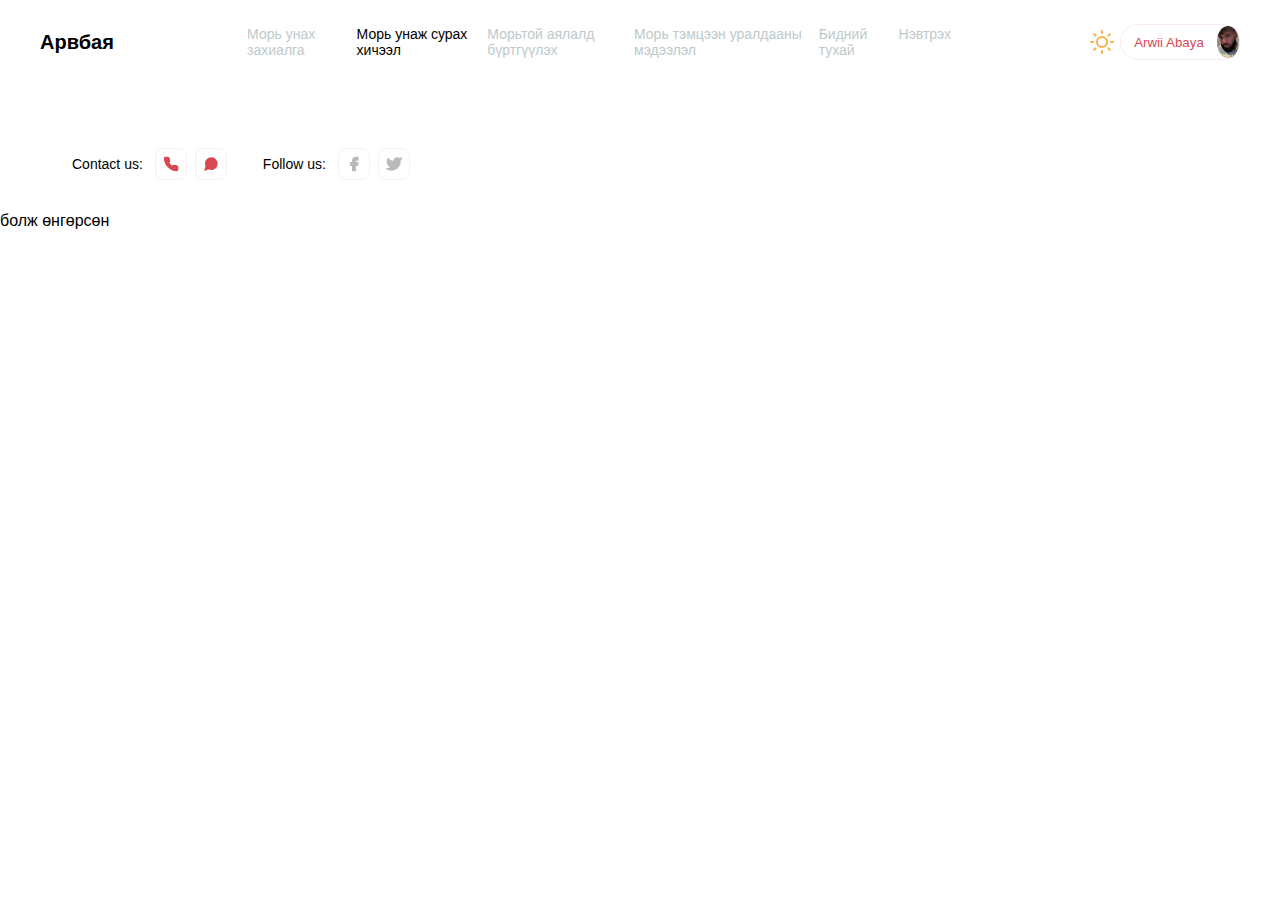
==== Морь унаж сурах хичээл.html @ 1b975bfd "e" ====
<!DOCTYPE html>
<html lang="en">
<head>
    <meta charset="UTF-8">
    <meta name="viewport" content="width=device-width, initial-scale=1.0">
    <title>Document</title>
    <link rel="stylesheet" href="Морь унаж сурах хичээл.css">
</head>
<body>
    <section class="navigation">
        <a href="#" class="app-link">Aрвбая</a>
        <div class="navigation-links">
          <a href="./Морь унах захиалга.html" class="nav-link ">Морь унах захиалга</a>
          <a href="Морь унаж сурах хичээл.html" class="nav-link active">Морь унаж сурах хичээл</a>
          <a href="Морьтой аялалд бүртгүүлэх.html" class="nav-link">Морьтой аялалд бүртгүүлэх</a>
          <a href="#" class="nav-link">Морь тэмцээн уралдааны мэдээлэл</a>
          <a href="./nevtreh.html" class="nav-link">Бидний тухай</a>
          <a href="./sa.html" class="nav-link">Нэвтрэх</a>
        </div>
        <div class="nav-right-side">
          <button class="mode-switch">
           <svg class="sun" fill="none" stroke="#fbb046" stroke-linecap="round" stroke-linejoin="round" stroke-width="2" class="feather feather-sun" viewBox="0 0 24 24"><defs/><circle cx="12" cy="12" r="5"/><path d="M12 1v2M12 21v2M4.22 4.22l1.42 1.42M18.36 18.36l1.42 1.42M1 12h2M21 12h2M4.22 19.78l1.42-1.42M18.36 5.64l1.42-1.42"/></svg>
      <svg class="moon" fill="none" stroke="#ffffff" stroke-linecap="round" stroke-linejoin="round" stroke-width="2" class="feather feather-moon" viewBox="0 0 24 24"><defs/><path d="M21 12.79A9 9 0 1111.21 3 7 7 0 0021 12.79z"/></svg>
         </button>
          <button class="profile-btn">
          <span>Arwii Abaya</span>
          <img src="[data-uri]" alt="pp">
        </button>
        </div>  
      </section>
      <section class="app-actions">
        <div class="app-actions-line">
          <div class="contact-actions-wrapper">
             <div class="contact-actions">
            <span>Contact us: </span>
            <a href="#" class="contact-link">
              <svg class="btn-icon" xmlns="http://www.w3.org/2000/svg" width="24" height="24" viewBox="0 0 24 24" fill="currentColor" stroke="currentColor" stroke-width="2" stroke-linecap="round" stroke-linejoin="round" class="feather feather-phone"><path d="M22 16.92v3a2 2 0 0 1-2.18 2 19.79 19.79 0 0 1-8.63-3.07 19.5 19.5 0 0 1-6-6 19.79 19.79 0 0 1-3.07-8.67A2 2 0 0 1 4.11 2h3a2 2 0 0 1 2 1.72 12.84 12.84 0 0 0 .7 2.81 2 2 0 0 1-.45 2.11L8.09 9.91a16 16 0 0 0 6 6l1.27-1.27a2 2 0 0 1 2.11-.45 12.84 12.84 0 0 0 2.81.7A2 2 0 0 1 22 16.92z"/></svg>
            </a>
             <a href="#" class="contact-link">
               <svg class="btn-icon" xmlns="http://www.w3.org/2000/svg" fill="currentColor" stroke="currentColor" stroke-width="2" stroke-linecap="round" stroke-linejoin="round" class="feather feather-message-circle" viewBox="0 0 24 24">
                 <path d="M21 11.5a8.38 8.38 0 01-.9 3.8 8.5 8.5 0 01-7.6 4.7 8.38 8.38 0 01-3.8-.9L3 21l1.9-5.7a8.38 8.38 0 01-.9-3.8 8.5 8.5 0 014.7-7.6 8.38 8.38 0 013.8-.9h.5a8.48 8.48 0 018 8v.5z"/>
               </svg>
             </a>
          </div>
          <div class="contact-actions socials">
            <span>Follow us: </span>
             <a href="#" class="contact-link facebook">
               <svg class="btn-icon" xmlns="http://www.w3.org/2000/svg" width="24" height="24" viewBox="0 0 24 24" fill="currentColor" stroke="currentColor" stroke-width="2" stroke-linecap="round" stroke-linejoin="round" class="feather feather-facebook"><path d="M18 2h-3a5 5 0 0 0-5 5v3H7v4h3v8h4v-8h3l1-4h-4V7a1 1 0 0 1 1-1h3z"/></svg>
             </a>
             <a href="#" class="contact-link">
               <svg class="btn-icon" xmlns="http://www.w3.org/2000/svg" fill="currentColor" stroke="currentColor" stroke-width="2" stroke-linecap="round" stroke-linejoin="round" class="feather feather-twitter" viewBox="0 0 24 24">
                 <path d="M23 3a10.9 10.9 0 01-3.14 1.53 4.48 4.48 0 00-7.86 3v1A10.66 10.66 0 013 4s-4 9 5 13a11.64 11.64 0 01-7 2c9 5 20 0 20-11.5a4.5 4.5 0 00-.08-.83A7.72 7.72 0 0023 3z"/>
               </svg>
             </a>
          </div>
          </div>
        </div>
      </section>
      <div class="main">
        <div class="zuun">
            <p>болж өнгөрсөн</p>
        </div>
        <div class="baruun"></div>
      </div>
    <script src="Морь унаж сурах хичээл.js"></script>
</body>
</html>
---- Морь унаж сурах хичээл.css ----
*{
    box-sizing: border-box;
    outline: none;
  }
  :root {
    font-family: 'Quicksand', sans-serif;
    --app-bg: #fff;
    --modal-before: rgba(215,215,215,.5);
    --main-font-color: #000;
    --light-font-color: #becaca;
    --main-border-color:  #f3f3f3;
    --secondary-border-color: #faeceb;
    --button-bg-light: #f3f3f3;
    --cards-area-bg: #f4f4f6;
    --cards-bg: #fff;
    --buttons-color-primary: #d84851;
    --buttons-color-secondary: #f8e4e5;
    --filter-bg: #fff;
    --search-bg: #fff;
  }
  .dark:root {
    --app-bg: #0c0c0c;
    --main-font-color: #fff;
    --cards-area-bg: #20222a;
    --cards-bg: #111317;
    --filter-bg: #111317;
    --search-bg: #20222a;
    --modal-before: rgba(0, 0, 0, .8);
  }
  .nav-right-side {
    display: flex;
  }
  .mode-switch  {
    flex-shrink: 0;
    padding: 0;
    background-color: var(--chat-background);
    border: none;
    color: #ddd;
    outline: none;
    cursor: pointer;
    box-shadow: var(--navigation-box-shadow);
    border-radius: 50%;
    display: flex;
    justify-content: center;
    align-items: center;
    width: 36px;
    height: 36px;
    transform-origin: center;
    
    svg {
      width:0;
      height: 24px;
      transition: all .3s ease-in;
      transform-origin: center;
    }
    
    .moon { opacity: 0; }
    .sun { width: 24px; }
  }
  .dark .moon {
    opacity: 1;
    width: 24px;
  }
  .dark .sun {
    opacity: 0;
    width: 0;
  }
  body, html {
    width: 100%;
    height: 100%;
    margin: 0;
    padding: 0;
    overflow: hidden;
    background-color: var(--app-bg);
    transition: .2s;
  }
  a {
    text-decoration: none;
  }
  button, a { cursor: pointer; }
  .app-container {
    display: flex;
    flex-direction: column;
    width: 100%;
    height: 100%;
  }
  .navigation {
    padding: 24px 40px;
    display: flex;
    justify-content: space-between;
    align-items: center;
  }
  .app-link {
    font-weight: 600;
    font-size: 20px;
    color: var(--main-font-color);
    line-height: 24px;
  }
  .navigation-links {
    width: 60%;
    display: flex;
    justify-content: space-between;
    max-width: 1000px;
  }
  .nav-link {
    color: var(--light-font-color);
    font-weight: 500;
    font-size: 14px;
    margin: 0 8px;
    transition: .2s;
    
    &.active {
      color: var(--main-font-color);
    }
    
    &:not(.active):hover {
      color: var(--buttons-color-primary);
    }
  }
  .profile-btn {
    border: 1px solid var(--secondary-border-color);
    background-color: transparent;
    border-radius: 20px;
    padding: 0;
    display: flex;
    justify-content: space-between;
    align-items: center;
    transition: .2s;
    
    .dark & {
      background-color: var(--cards-area-bg);
      border-color: var(--cards-area-bg);
    }
    
    &:hover {
      border-color: var(--buttons-color-primary);
    }
    
    span {
      padding: 0 8px;
      font-weight: 500;
      color: var(--buttons-color-primary);
    }
    
    img{
      width: 32px;
      height: 32px;
      border-radius: 50%;
      object-fit: cover;
    }
  }
  .dund {
    display: flex;
    margin-left: 5%;
    margin-top: 2%;
  }
  .contact {
    margin-right: 2%;
    display: flex;
  }
  span {
    width: 110%;
  }
  .follow {
    display: flex;
  }
  .call {
    margin-right: 10%;
  }
  .fb {
    margin-right: 10%;
  }
  .call:hover {
    background-color: red;
  }
  section.app-actions {
    padding: 32px 40px 0 40px;
  }
  .btn-icon {
    width: 16px;
  }
  .search-wrapper {
    border: none;
    display: flex;
    justify-content: space-between;
    border-radius: 6px;
    max-width: 420px;
    width: 100%;
    overflow: hidden;
    height: 40px;
  }
  .search-input {
    border-radius: 0;
    appearance: none;
    box-shadow: none;
    border-left: none;
    border-right: none;
    background-color: var( --search-bg);
    flex: 1;
    border: 1px solid var(--main-border-color);
    padding: 0 8px;
    font-size: 16px;
    font-weight: 500;
    white-space: nowrap;
    overflow: hidden;
    text-overflow: ellipsis;
    width: 100%;
    
    .dark & {
      border-color: var( --search-bg);
      color: #fff;
    }
  }
  .loaction-btn {
    padding: 0;
    border: 1px solid var(--main-border-color);
    background-color: var(--button-bg-light);
    padding: 8px;
    display: flex;
    justify-content: center;
    align-items: center;
    
    .dark & {
     border: none;
      background-color: var( --search-bg);
    }
  }
  .dark .loaction-btn .btn-icon {
     color: #fff;
  }
  .search-btn {
    background-color: var(--buttons-color-primary);
    color: #fff;
    border: 1px solid var(--buttons-color-primary);
    padding: 10px 16px;
    font-size: 14px;
    
    .dark & {
     border: none;
    } 
  }
  .app-actions-line {
    display: flex;
    align-items: center;
    margin: 32px 0;
  }
  .contact-actions {
    display: flex;
    align-items: center;
    margin-left: 32px;
    
    span {
      display: block;
      font-size: 14px;
      line-height: 16px;
      font-weight: 500;
      margin-right: 8px;
      
      .dark & { color: #fff; }
    }
    
    &.socials .contact-link {
      color: #b9b9b9;
    }
  }
  .contact-link {
    border: 1px solid var(--main-border-color);
    border-radius: 8px;
    width: 32px;
    height: 32px;
    display: flex;
    align-items: center;
    justify-content: center;
    color: var(--buttons-color-primary);
    margin: 0 4px;
    flex-shrink: 0;
  }
  .filter-btn {
    background-color: transparent;
    border: 1px solid var(--main-border-color);
    display: flex;
    align-items: center;
    border-radius: 20px;
    padding: 0;
    padding-right: 8px;
    margin: 0 16px;
    color: var(--buttons-color-primary);
    position: relative;
    
    .dark & {
      border-color: var(--cards-area-bg);
      background-color: var(--cards-area-bg);
    }
    
    &.more {
      padding: 0 12px;
      span {
        color: var(--buttons-color-primary);
        padding: 0 4px;
        
        &:before {
          display: none;
        }
      }
      
      .filter-icon {
        background-color: transparent;
      }
    }
  }
  .filter-text {
    display: block;
    white-space: nowrap;
    overflow: hidden;
    text-overflow: ellipsis;
    max-width: 200px;
    padding: 0 24px 0 8px;
    position: relative;
    
    &:before {
      content: '';
      position: absolute;
      width: 16px;
      height: 16px;
      right: 0;
      top: 50%;
      transform: translatey(-50%);
      background-image: url("data:image/svg+xml,%3Csvg xmlns='http://www.w3.org/2000/svg' width='24' height='24' viewBox='0 0 24 24' fill='none' stroke='currentColor' stroke-width='2' stroke-linecap='round' stroke-linejoin='round' class='feather feather-chevron-down'%3E%3Cpolyline points='6 9 12 15 18 9'/%3E%3C/svg%3E");
      background-repeat: no-repeat;
      background-position: center;
      background-size: cover;
    }
    
    .dark & {
      &:before {
        background-image: url("data:image/svg+xml,%3Csvg xmlns='http://www.w3.org/2000/svg' width='24' height='24' viewBox='0 0 24 24' fill='none' stroke='%23fff' stroke-width='2' stroke-linecap='round' stroke-linejoin='round' class='feather feather-chevron-down'%3E%3Cpolyline points='6 9 12 15 18 9'/%3E%3C/svg%3E");
      }
    }
  }
  .filter-icon {
    background-color: var(--buttons-color-secondary);
    border-radius: 50%;
    color: var(--buttons-color-primary);
    width: 32px;
    height: 32px;
    display: flex;
    justify-content: center;
    align-items: center;
  }
  .filter-line-text {
    font-size: 14px;
    font-weight: 600;
    margin-right: 32px;
    color: var(--main-font-color);
  }
  .contact-actions-wrapper {
    display: flex;
  }
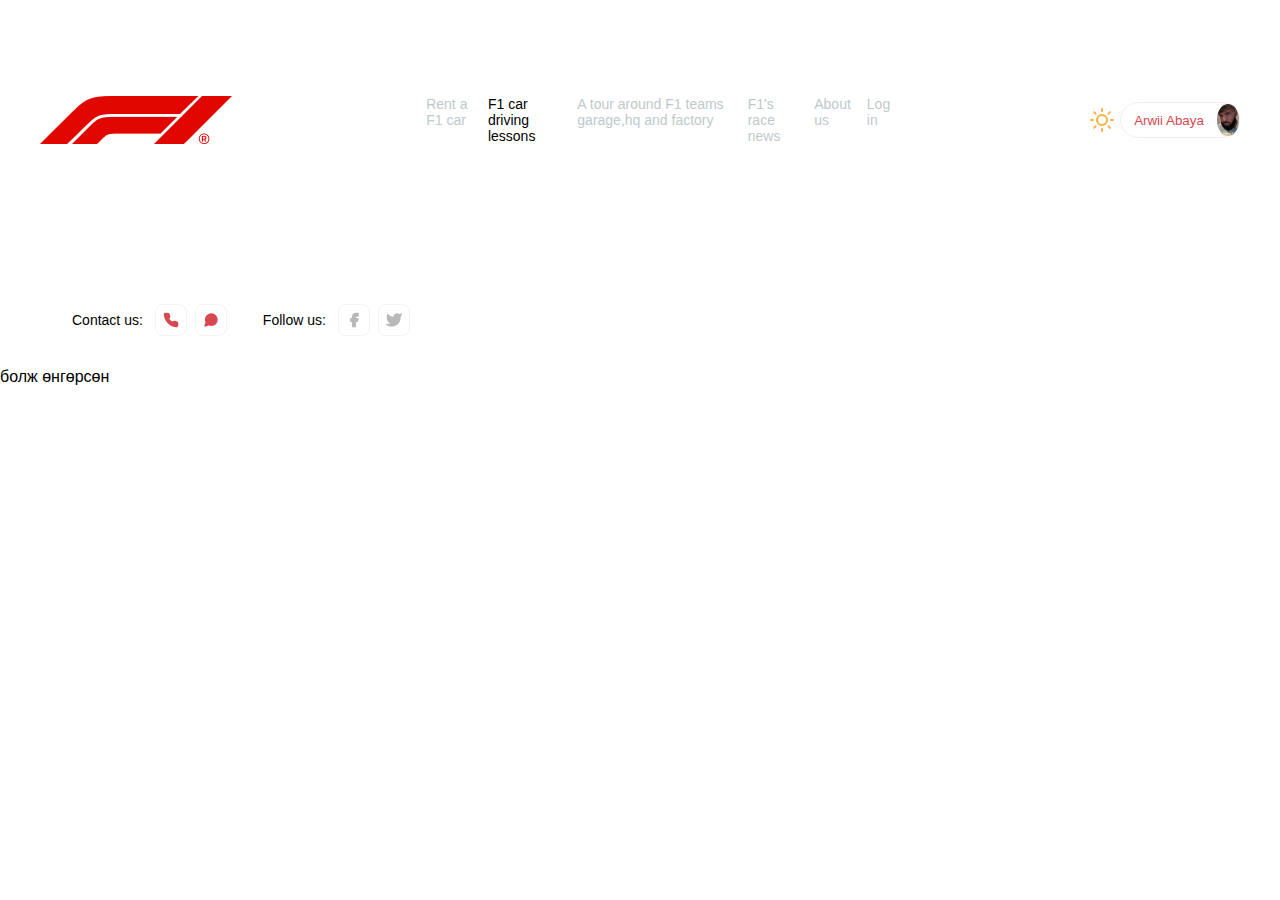
==== commit 62def8c8: "e" ====
--- a/Морь унаж сурах хичээл.html
+++ b/Морь унаж сурах хичээл.html
@@ -4,18 +4,19 @@
     <meta charset="UTF-8">
     <meta name="viewport" content="width=device-width, initial-scale=1.0">
     <title>Document</title>
-    <link rel="stylesheet" href="Морь унаж сурах хичээл.css">
+    <link rel="stylesheet" href="./style.css">
 </head>
 <body>
     <section class="navigation">
-        <a href="#" class="app-link">Aрвбая</a>
+        <img href="#" class="app-link" src="[data-uri]" alt="">
+  
         <div class="navigation-links">
-          <a href="./Морь унах захиалга.html" class="nav-link ">Морь унах захиалга</a>
-          <a href="Морь унаж сурах хичээл.html" class="nav-link active">Морь унаж сурах хичээл</a>
-          <a href="Морьтой аялалд бүртгүүлэх.html" class="nav-link">Морьтой аялалд бүртгүүлэх</a>
-          <a href="#" class="nav-link">Морь тэмцээн уралдааны мэдээлэл</a>
-          <a href="./nevtreh.html" class="nav-link">Бидний тухай</a>
-          <a href="./sa.html" class="nav-link">Нэвтрэх</a>
+          <a href="./Морь унах захиалга.html" class="nav-link ">Rent a F1 car</a>
+          <a href="Морь унаж сурах хичээл.html" class="nav-link active">F1 car driving lessons</a>
+          <a href="Морьтой аялалд бүртгүүлэх.html" class="nav-link">A tour around F1 teams garage,hq and factory</a>
+          <a href="#" class="nav-link">F1's race news</a>
+          <a href="./nevtreh.html" class="nav-link">About us</a>
+          <a href="./sa.html" class="nav-link">Log in</a>
         </div>
         <div class="nav-right-side">
           <button class="mode-switch">
@@ -62,6 +63,5 @@
         </div>
         <div class="baruun"></div>
       </div>
-    <script src="Морь унаж сурах хичээл.js"></script>
 </body>
 </html>--- a/style.css
+++ b/style.css
@@ -0,0 +1,358 @@
+*{
+    box-sizing: border-box;
+    outline: none;
+  }
+  :root {
+    font-family: 'Quicksand', sans-serif;
+    --app-bg: #fff;
+    --modal-before: rgba(215,215,215,.5);
+    --main-font-color: #000;
+    --light-font-color: #becaca;
+    --main-border-color:  #f3f3f3;
+    --secondary-border-color: #faeceb;
+    --button-bg-light: #f3f3f3;
+    --cards-area-bg: #f4f4f6;
+    --cards-bg: #fff;
+    --buttons-color-primary: #d84851;
+    --buttons-color-secondary: #f8e4e5;
+    --filter-bg: #fff;
+    --search-bg: #fff;
+  }
+  .dark:root {
+    --app-bg: #0c0c0c;
+    --main-font-color: #fff;
+    --cards-area-bg: #20222a;
+    --cards-bg: #111317;
+    --filter-bg: #111317;
+    --search-bg: #20222a;
+    --modal-before: rgba(0, 0, 0, .8);
+  }
+  .nav-right-side {
+    display: flex;
+  }
+  .mode-switch  {
+    flex-shrink: 0;
+    padding: 0;
+    background-color: var(--chat-background);
+    border: none;
+    color: #ddd;
+    outline: none;
+    cursor: pointer;
+    box-shadow: var(--navigation-box-shadow);
+    border-radius: 50%;
+    display: flex;
+    justify-content: center;
+    align-items: center;
+    width: 36px;
+    height: 36px;
+    transform-origin: center;
+    
+    svg {
+      width:0;
+      height: 24px;
+      transition: all .3s ease-in;
+      transform-origin: center;
+    }
+    
+    .moon { opacity: 0; }
+    .sun { width: 24px; }
+  }
+  .dark .moon {
+    opacity: 1;
+    width: 24px;
+  }
+  .dark .sun {
+    opacity: 0;
+    width: 0;
+  }
+  body, html {
+    width: 100%;
+    height: 100%;
+    margin: 0;
+    padding: 0;
+    overflow: hidden;
+    background-color: var(--app-bg);
+    transition: .2s;
+  }
+  a {
+    text-decoration: none;
+  }
+  button, a { cursor: pointer; }
+  .app-container {
+    display: flex;
+    flex-direction: column;
+    width: 100%;
+    height: 100%;
+  }
+  .navigation {
+    padding: 24px 40px;
+    display: flex;
+    justify-content: space-between;
+    align-items: center;
+  }
+  .app-link {
+    font-weight: 600;
+    font-size: 20px;
+    color: var(--main-font-color);
+    line-height: 24px;
+  }
+  .navigation-links {
+    width: 40%;
+    display: flex;
+    justify-content: space-between;
+    max-width: 1000px;
+  }
+  .nav-link {
+    color: var(--light-font-color);
+    font-weight: 500;
+    font-size: 14px;
+    margin: 0 8px;
+    transition: .2s;
+    
+    &.active {
+      color: var(--main-font-color);
+    }
+    
+    &:not(.active):hover {
+      color: var(--buttons-color-primary);
+    }
+  }
+  .profile-btn {
+    border: 1px solid var(--secondary-border-color);
+    background-color: transparent;
+    border-radius: 20px;
+    padding: 0;
+    display: flex;
+    justify-content: space-between;
+    align-items: center;
+    transition: .2s;
+    
+    .dark & {
+      background-color: var(--cards-area-bg);
+      border-color: var(--cards-area-bg);
+    }
+    
+    &:hover {
+      border-color: var(--buttons-color-primary);
+    }
+    
+    span {
+      padding: 0 8px;
+      font-weight: 500;
+      color: var(--buttons-color-primary);
+    }
+    
+    img{
+      width: 32px;
+      height: 32px;
+      border-radius: 50%;
+      object-fit: cover;
+    }
+  }
+  .dund {
+    display: flex;
+    margin-left: 5%;
+    margin-top: 2%;
+  }
+  .contact {
+    margin-right: 2%;
+    display: flex;
+  }
+  span {
+    width: 110%;
+  }
+  .follow {
+    display: flex;
+  }
+  .call {
+    margin-right: 10%;
+  }
+  .fb {
+    margin-right: 10%;
+  }
+  .call:hover {
+    background-color: red;
+  }
+  section.app-actions {
+    padding: 32px 40px 0 40px;
+  }
+  .btn-icon {
+    width: 16px;
+  }
+  .search-wrapper {
+    border: none;
+    display: flex;
+    justify-content: space-between;
+    border-radius: 6px;
+    max-width: 420px;
+    width: 100%;
+    overflow: hidden;
+    height: 40px;
+  }
+  .search-input {
+    border-radius: 0;
+    appearance: none;
+    box-shadow: none;
+    border-left: none;
+    border-right: none;
+    background-color: var( --search-bg);
+    flex: 1;
+    border: 1px solid var(--main-border-color);
+    padding: 0 8px;
+    font-size: 16px;
+    font-weight: 500;
+    white-space: nowrap;
+    overflow: hidden;
+    text-overflow: ellipsis;
+    width: 100%;
+    
+    .dark & {
+      border-color: var( --search-bg);
+      color: #fff;
+    }
+  }
+  .loaction-btn {
+    padding: 0;
+    border: 1px solid var(--main-border-color);
+    background-color: var(--button-bg-light);
+    padding: 8px;
+    display: flex;
+    justify-content: center;
+    align-items: center;
+    
+    .dark & {
+     border: none;
+      background-color: var( --search-bg);
+    }
+  }
+  .dark .loaction-btn .btn-icon {
+     color: #fff;
+  }
+  .search-btn {
+    background-color: var(--buttons-color-primary);
+    color: #fff;
+    border: 1px solid var(--buttons-color-primary);
+    padding: 10px 16px;
+    font-size: 14px;
+    
+    .dark & {
+     border: none;
+    } 
+  }
+  .app-actions-line {
+    display: flex;
+    align-items: center;
+    margin: 32px 0;
+  }
+  .contact-actions {
+    display: flex;
+    align-items: center;
+    margin-left: 32px;
+    
+    span {
+      display: block;
+      font-size: 14px;
+      line-height: 16px;
+      font-weight: 500;
+      margin-right: 8px;
+      
+      .dark & { color: #fff; }
+    }
+    
+    &.socials .contact-link {
+      color: #b9b9b9;
+    }
+  }
+  .contact-link {
+    border: 1px solid var(--main-border-color);
+    border-radius: 8px;
+    width: 32px;
+    height: 32px;
+    display: flex;
+    align-items: center;
+    justify-content: center;
+    color: var(--buttons-color-primary);
+    margin: 0 4px;
+    flex-shrink: 0;
+  }
+  .filter-btn {
+    background-color: transparent;
+    border: 1px solid var(--main-border-color);
+    display: flex;
+    align-items: center;
+    border-radius: 20px;
+    padding: 0;
+    padding-right: 8px;
+    margin: 0 16px;
+    color: var(--buttons-color-primary);
+    position: relative;
+    
+    .dark & {
+      border-color: var(--cards-area-bg);
+      background-color: var(--cards-area-bg);
+    }
+    
+    &.more {
+      padding: 0 12px;
+      span {
+        color: var(--buttons-color-primary);
+        padding: 0 4px;
+        
+        &:before {
+          display: none;
+        }
+      }
+      
+      .filter-icon {
+        background-color: transparent;
+      }
+    }
+  }
+  .filter-text {
+    display: block;
+    white-space: nowrap;
+    overflow: hidden;
+    text-overflow: ellipsis;
+    max-width: 200px;
+    padding: 0 24px 0 8px;
+    position: relative;
+    
+    &:before {
+      content: '';
+      position: absolute;
+      width: 16px;
+      height: 16px;
+      right: 0;
+      top: 50%;
+      transform: translatey(-50%);
+      background-image: url("data:image/svg+xml,%3Csvg xmlns='http://www.w3.org/2000/svg' width='24' height='24' viewBox='0 0 24 24' fill='none' stroke='currentColor' stroke-width='2' stroke-linecap='round' stroke-linejoin='round' class='feather feather-chevron-down'%3E%3Cpolyline points='6 9 12 15 18 9'/%3E%3C/svg%3E");
+      background-repeat: no-repeat;
+      background-position: center;
+      background-size: cover;
+    }
+    
+    .dark & {
+      &:before {
+        background-image: url("data:image/svg+xml,%3Csvg xmlns='http://www.w3.org/2000/svg' width='24' height='24' viewBox='0 0 24 24' fill='none' stroke='%23fff' stroke-width='2' stroke-linecap='round' stroke-linejoin='round' class='feather feather-chevron-down'%3E%3Cpolyline points='6 9 12 15 18 9'/%3E%3C/svg%3E");
+      }
+    }
+  }
+  .filter-icon {
+    background-color: var(--buttons-color-secondary);
+    border-radius: 50%;
+    color: var(--buttons-color-primary);
+    width: 32px;
+    height: 32px;
+    display: flex;
+    justify-content: center;
+    align-items: center;
+  }
+  .filter-line-text {
+    font-size: 14px;
+    font-weight: 600;
+    margin-right: 32px;
+    color: var(--main-font-color);
+  }
+  .contact-actions-wrapper {
+    display: flex;
+  }